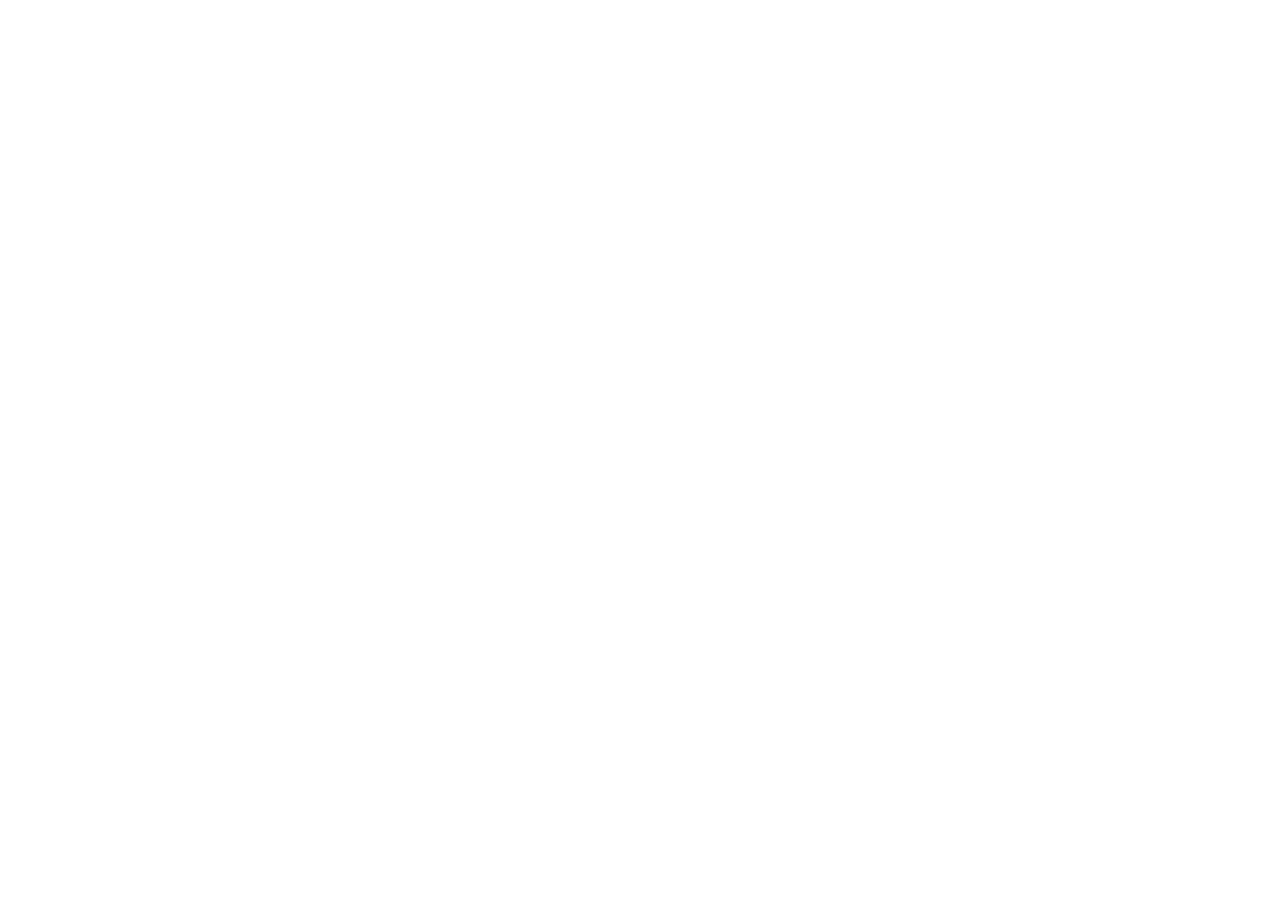
==== index.html @ 0b02ca37 "Portfolio" ====
<!DOCTYPE html>
<html lang="en">
<head>
    <meta charset="UTF-8">
    <meta http-equiv="X-UA-Compatible" content="IE=edge">
    <meta name="viewport" content="width=device-width, initial-scale=1.0">
    <title>My Portfolio</title>
    <link rel="stylesheet" href="styless/portfollio.css">
</head>
<body>
    
</body>
</html>
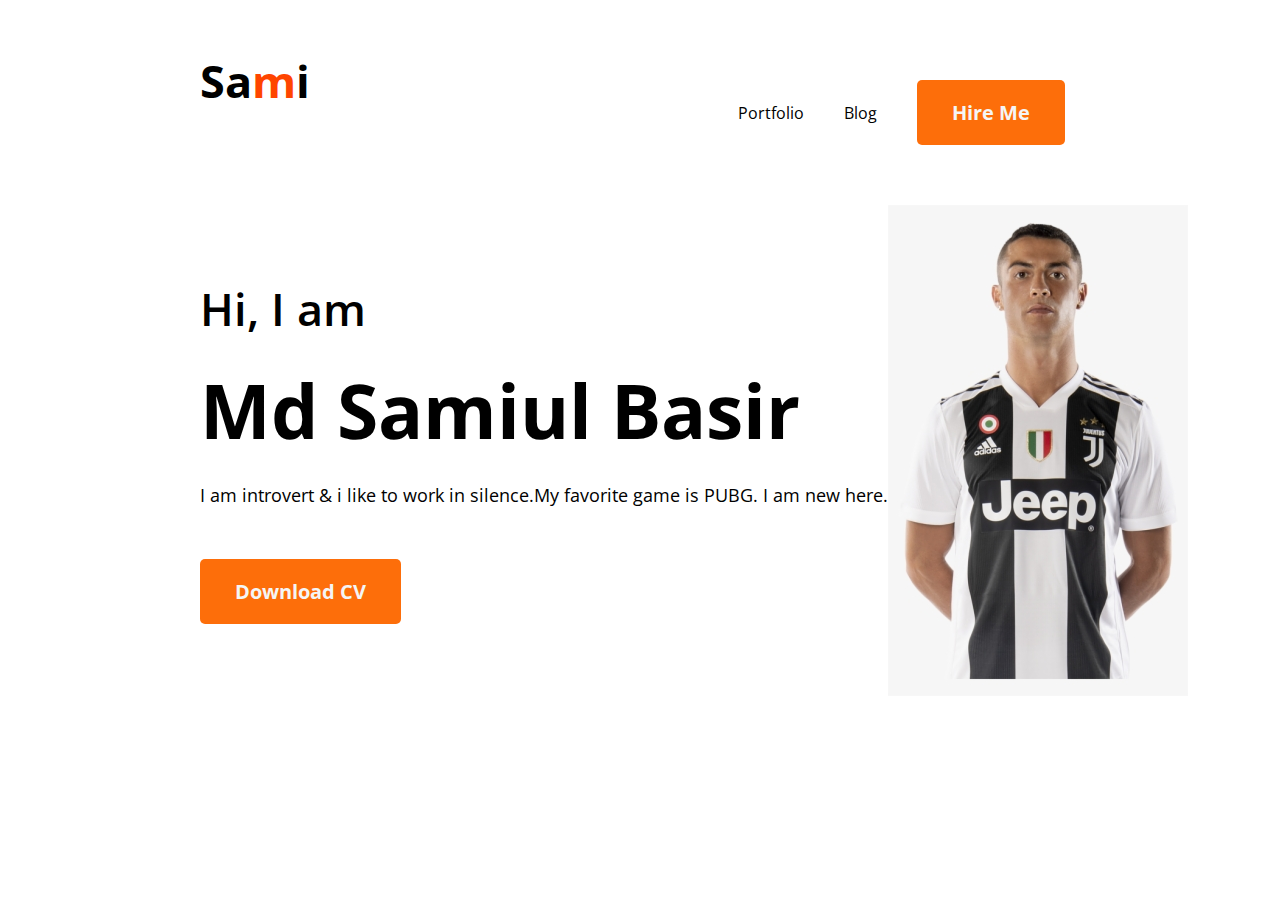
==== commit 70383348: "portfolio" ====
--- a/index.html
+++ b/index.html
@@ -1,13 +1,40 @@
 <!DOCTYPE html>
 <html lang="en">
+
 <head>
     <meta charset="UTF-8">
     <meta http-equiv="X-UA-Compatible" content="IE=edge">
     <meta name="viewport" content="width=device-width, initial-scale=1.0">
     <title>My Portfolio</title>
     <link rel="stylesheet" href="styless/portfollio.css">
+    <link rel="preconnect" href="https://fonts.googleapis.com">
+    <link rel="preconnect" href="https://fonts.gstatic.com" crossorigin>
+    <link href="https://fonts.googleapis.com/css2?family=Open+Sans:ital,wght@0,400;1,500&display=swap" rel="stylesheet">
 </head>
+
 <body>
-    
+    <header>
+        <nav>
+            <h2 class="nav-title">Sa<span class="tp">m</span>i</h2>
+            <ul>
+                <li>Portfolio</li>
+                <li>Blog</li>
+                <li><button class="btn">Hire Me</button></li>
+            </ul>
+        </nav>
+    </header>
+    <!-- banner & photo -->
+    <div class="bn">
+        <div>
+
+        <h3 class="banner-st">Hi, I am</h3>
+        <h1 class="banner-t">Md Samiul Basir</h1><br>
+        <p class="banner-des">I am introvert & i like to work in silence.My favorite game is PUBG. I am new here. </p><br>
+        <button class="btn">Download CV</button>
+    </div>
+   
+<img src="/136-1368278_cristiano-ronaldo-juventus.png" alt="" srcset="">
+</div>
 </body>
+
 </html>--- a/styless/portfollio.css
+++ b/styless/portfollio.css
@@ -0,0 +1,60 @@
+*{
+    margin: 0;
+    font-family: 'Open Sans', sans-serif;
+}
+nav{
+    display: flex;
+    justify-content: space-between;
+    margin: 50px 200px;
+}
+nav li{
+    list-style: none;
+    padding-left: 20px;
+    padding-top: 20px;
+    margin: 10px;
+}
+nav ul{
+    display: flex;
+    padding-right: 5px;
+    align-items: center;
+    
+}
+
+/* header & nav titles */
+.nav-title{
+    font-weight: 800px;
+    font-size: 45px;
+}
+.tp{
+    color: orangered;
+}
+.btn{
+    height: 65px;
+    border-radius: 5px;
+    background-color: #FD6E0A;
+    color: whitesmoke;
+    font-size: 20px;
+    font-weight: 700;
+    border: 0;
+    padding: 18px 35px;
+}
+/* banner */
+.bn{
+    margin-left: 200px;
+    display: flex;
+    align-items: center;
+}
+.banner-st{
+    font-weight: 600;
+    font-size: 45px;
+    margin-bottom: 20px;
+}
+.banner-t{
+    font-weight: 700;
+    font-size: 75px;
+}
+.banner-des{
+    font-size: 18px;
+    color: black;
+    margin-bottom: 30px;
+}